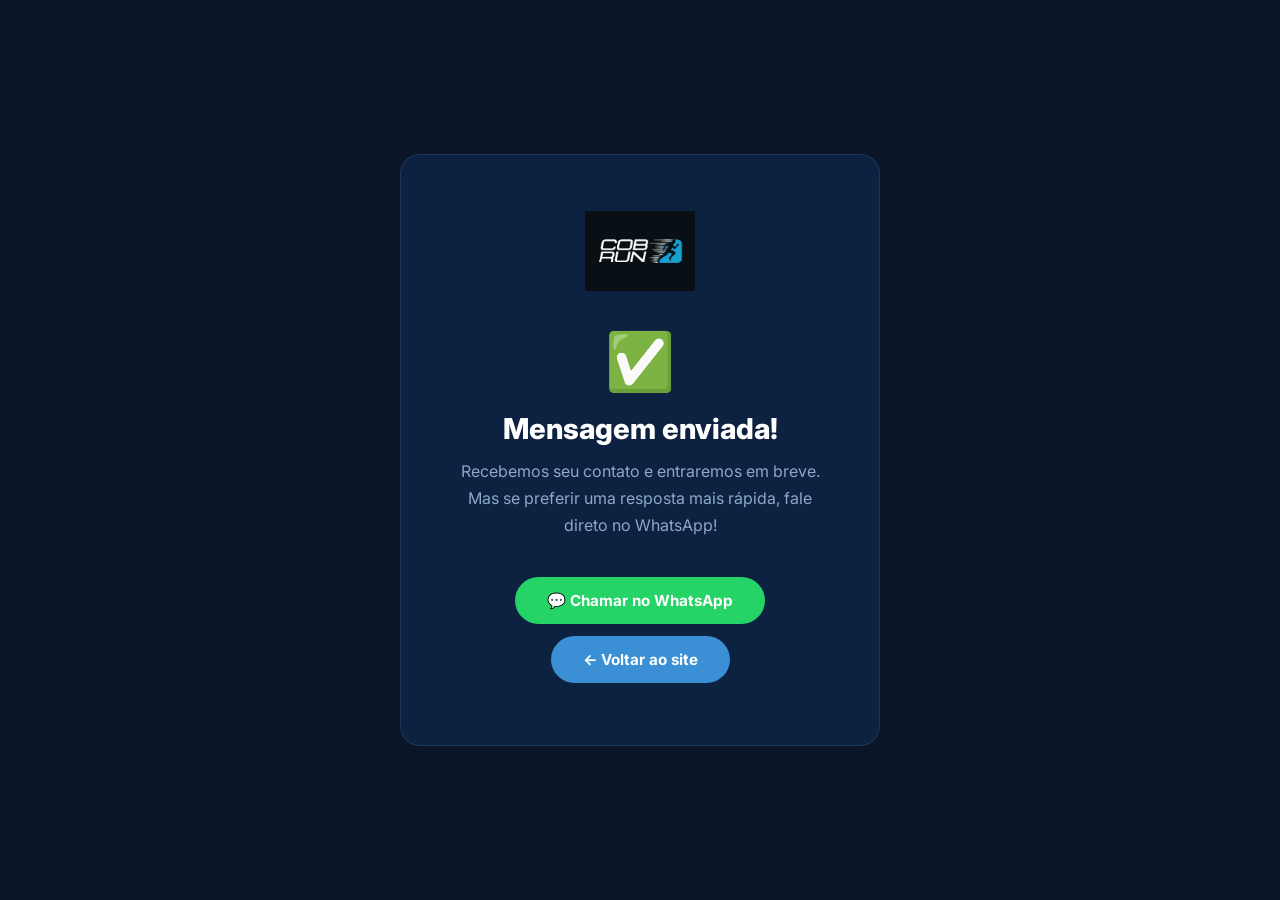
==== obrigado.html @ ed272087 "adicionei fotos" ====
<!DOCTYPE html>
<html lang="pt-BR">
<head>
  <meta charset="UTF-8" />
  <meta name="viewport" content="width=device-width, initial-scale=1.0" />
  <title>Mensagem enviada | COB Run</title>
  <link rel="preconnect" href="https://fonts.googleapis.com" />
  <link href="https://fonts.googleapis.com/css2?family=Inter:wght@400;600;700;800&display=swap" rel="stylesheet" />
  <style>
    *, *::before, *::after { box-sizing: border-box; margin: 0; padding: 0; }
    body {
      font-family: 'Inter', sans-serif;
      background: #0a1628;
      color: #fff;
      min-height: 100vh;
      display: flex;
      align-items: center;
      justify-content: center;
      text-align: center;
      padding: 24px;
    }
    .card {
      background: #0d2240;
      border: 1px solid rgba(100,181,246,0.15);
      border-radius: 20px;
      padding: 56px 48px;
      max-width: 480px;
      width: 100%;
    }
    .logo { height: 80px; width: auto; margin-bottom: 32px; }
    .icon { font-size: 3.5rem; margin-bottom: 16px; display: block; }
    h1 { font-size: 1.8rem; font-weight: 800; margin-bottom: 12px; color: #fff; }
    p { color: #8ba8c8; line-height: 1.7; margin-bottom: 32px; }
    .btn {
      display: inline-flex;
      align-items: center;
      gap: 8px;
      background: #3b8fd4;
      color: #fff;
      text-decoration: none;
      padding: 14px 32px;
      border-radius: 50px;
      font-weight: 700;
      font-size: 0.95rem;
      transition: background 0.3s;
      margin: 6px;
    }
    .btn:hover { background: #64b5f6; }
    .btn--wa { background: #25d366; }
    .btn--wa:hover { background: #1da851; }
  </style>
</head>
<body>
  <div class="card">
    <img src="img/logo.jpg" alt="COB Run" class="logo" />
    <span class="icon">✅</span>
    <h1>Mensagem enviada!</h1>
    <p>Recebemos seu contato e entraremos em breve.<br/>
    Mas se preferir uma resposta mais rápida, fale direto no WhatsApp!</p>
    <a href="https://wa.me/5548996776817?text=Olá%2C%20gostaria%20de%20saber%20mais%20informações%20sobre%20a%20COB%20Run!" target="_blank" class="btn btn--wa">
      💬 Chamar no WhatsApp
    </a>
    <a href="index.html" class="btn">← Voltar ao site</a>
  </div>
</body>
</html>
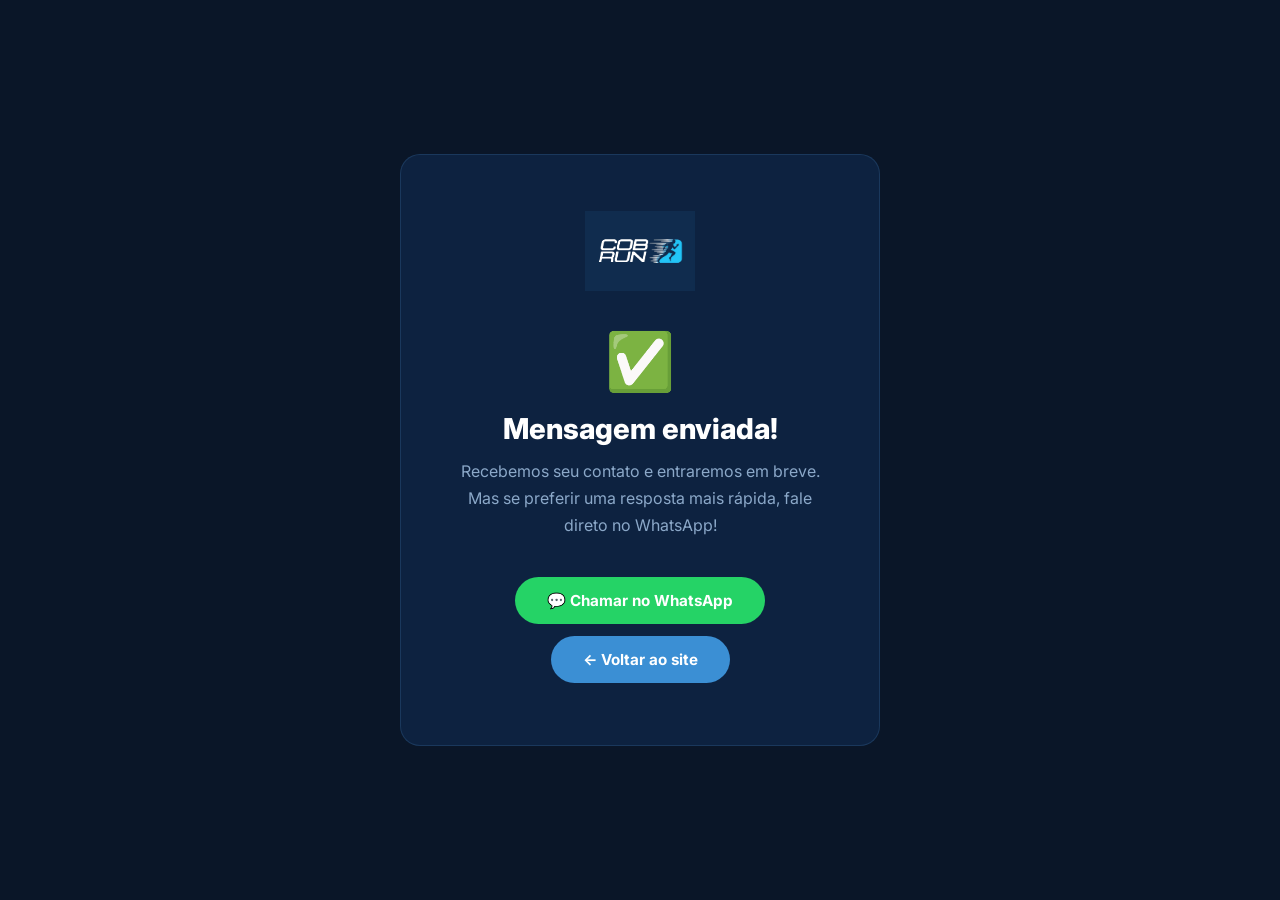
==== commit 2ae21362: "fiz varias alteraçoes" ====
--- a/obrigado.html
+++ b/obrigado.html
@@ -27,7 +27,7 @@
       max-width: 480px;
       width: 100%;
     }
-    .logo { height: 80px; width: auto; margin-bottom: 32px; }
+    .logo { height: 80px; width: auto; margin-bottom: 32px; mix-blend-mode: screen; filter: brightness(1.15) contrast(1.05); }
     .icon { font-size: 3.5rem; margin-bottom: 16px; display: block; }
     h1 { font-size: 1.8rem; font-weight: 800; margin-bottom: 12px; color: #fff; }
     p { color: #8ba8c8; line-height: 1.7; margin-bottom: 32px; }
